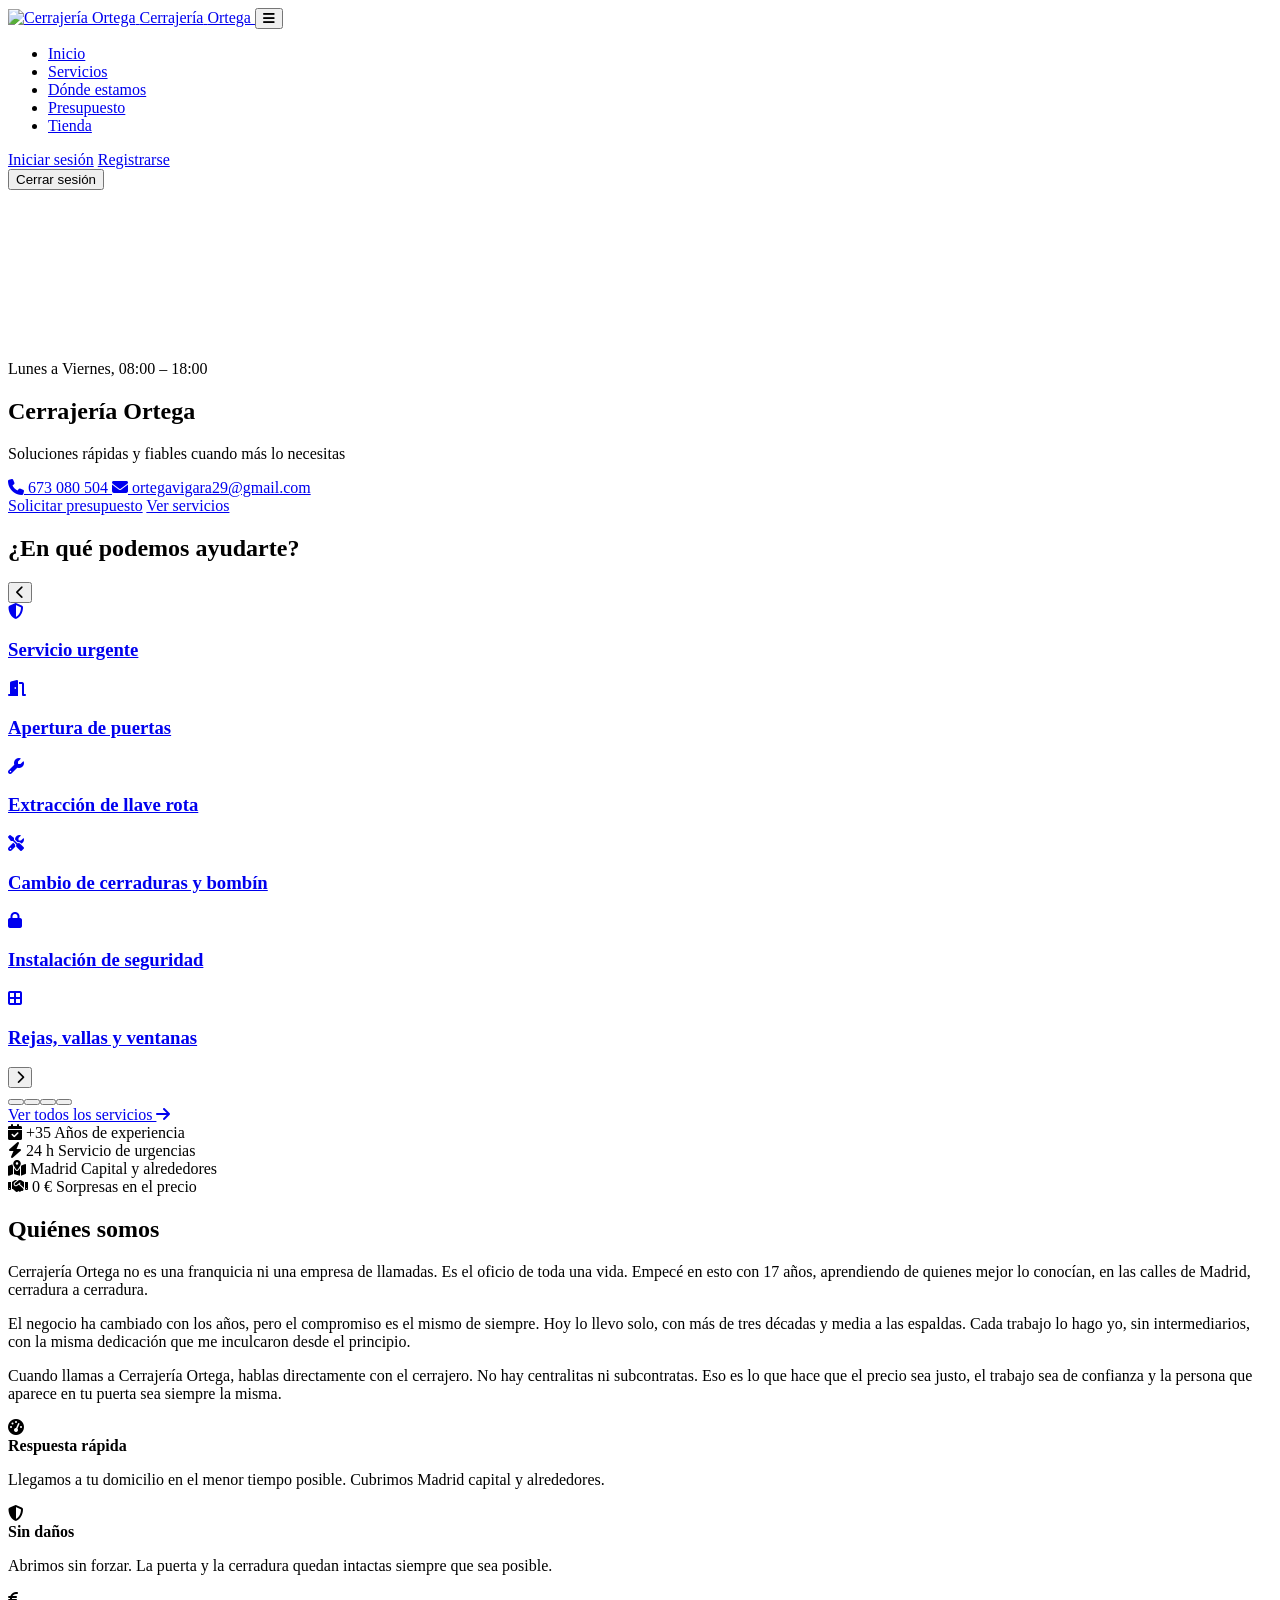
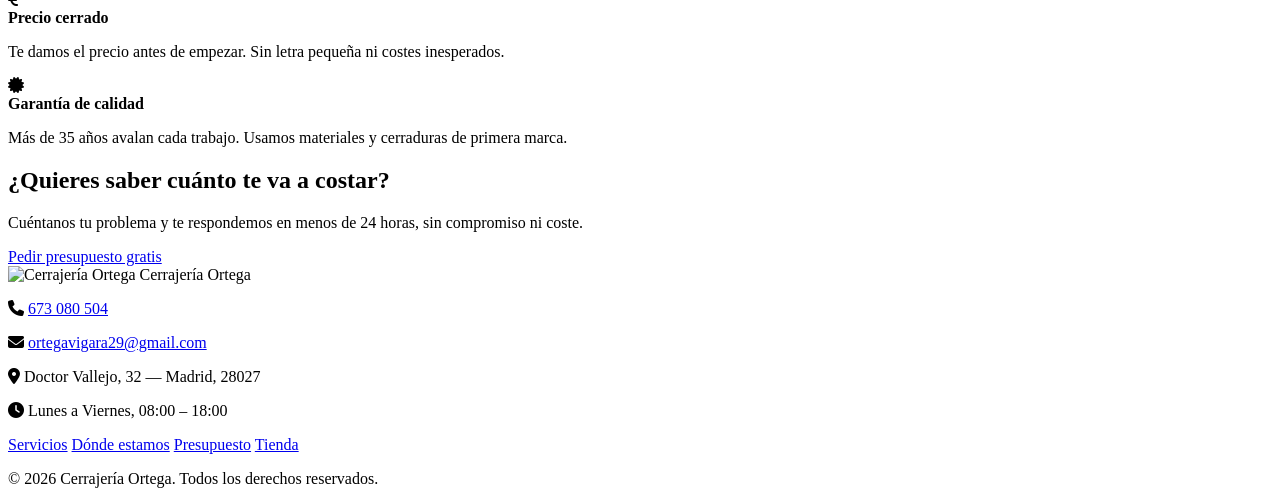
==== src/main/resources/static/index.html @ 62b172a0 "Initial commit — TFG Cerrajería Ortega Spring Boot 3 + MySQL + JWT + Groq (llama3). Arquitectura hex" ====
<!DOCTYPE html>
<html lang="es">
<head>
    <meta charset="UTF-8">
    <meta name="viewport" content="width=device-width, initial-scale=1.0">

    <!-- SEO Básico -->
    <title>Cerrajería Ortega | Cerrajero en Madrid</title>
    <link rel="icon" type="image/png" href="/images/Logo.png">
    <meta name="description" content="Cerrajería profesional en Madrid. Apertura de puertas, cambio de cerraduras e instalación de seguridad. Llámanos: 673 080 504">
    <meta name="keywords" content="cerrajero, cerrajería, urgencias, Madrid, apertura puertas, cambio cerradura">
    <meta name="robots" content="index, follow">
    <meta name="author" content="Cerrajería Ortega">
    <link rel="canonical" href="http://localhost:8081/index.html">

    <!-- Open Graph -->
    <meta property="og:title" content="Cerrajería Ortega | Cerrajero en Madrid">
    <meta property="og:description" content="Servicio de cerrajería profesional en Madrid. Rápido, fiable y sin sorpresas. Llámanos ahora.">
    <meta property="og:type" content="website">
    <meta property="og:url" content="http://localhost:8081/index.html">
    <meta property="og:locale" content="es_ES">

    <link rel="preconnect" href="https://fonts.googleapis.com">
    <link rel="preconnect" href="https://fonts.gstatic.com" crossorigin>
    <link href="https://fonts.googleapis.com/css2?family=Lora:ital,wght@0,400;0,600;0,700;1,400&display=swap" rel="stylesheet">
    <link rel="stylesheet" href="https://cdnjs.cloudflare.com/ajax/libs/font-awesome/6.5.2/css/all.min.css">
    <link rel="stylesheet" href="/css/nav.css">
    <link rel="stylesheet" href="/css/index.css">
    <link rel="stylesheet" href="/css/chatbot.css">
</head>
<body>

    <!-- NAVEGACIÓN -->
    <nav class="navbar">
        <a href="/index.html" class="navbar-logo">
            <img src="/images/Logo.png" alt="Cerrajería Ortega" style="height:100px;width:auto;">
            <span class="navbar-logo-texto">
                <span class="navbar-logo-sub">Cerrajería</span>
                <span class="navbar-logo-nombre">Ortega</span>
            </span>
        </a>

        <button class="navbar-hamburger" id="nav-hamburger" aria-label="Abrir menú">
            <i class="fa-solid fa-bars"></i>
        </button>

        <ul class="navbar-links" id="nav-links">
            <li><a href="/index.html">Inicio</a></li>
            <li><a href="/servicios.html">Servicios</a></li>
            <li><a href="/ubicacion.html">Dónde estamos</a></li>
            <li><a href="/presupuesto.html">Presupuesto</a></li>
            <li><a href="/tienda.html">Tienda</a></li>
        </ul>

        <div class="navbar-auth" id="nav-auth">
            <div id="nav-invitado">
                <a href="/login.html" class="btn-nav-login">Iniciar sesión</a>
                <a href="/registro.html" class="btn-nav-registro">Registrarse</a>
            </div>
            <div class="navbar-usuario" id="nav-usuario">
                <span class="navbar-email" id="nav-email"></span>
                <a href="/admin.html" id="nav-admin" class="btn-nav-login" style="display:none">
                    <i class="fa-solid fa-screwdriver-wrench"></i> Admin
                </a>
                <button class="btn-nav-logout" id="btn-logout">Cerrar sesión</button>
            </div>
        </div>
    </nav>

    <main>

        <!-- HERO -->
        <section class="hero">
            <video class="hero-video" autoplay loop muted playsinline>
                <source src="/images/Video_cerrajeria_inicio.mp4" type="video/mp4">
            </video>
            <div class="hero-contenido">
                <p class="hero-subtitulo">Lunes a Viernes, 08:00 – 18:00</p>
                <h1 class="hero-titulo">Cerrajería Ortega</h1>
                <p class="hero-slogan">Soluciones rápidas y fiables cuando más lo necesitas</p>
                <a href="tel:673080504" class="hero-telefono">
                    <i class="fa-solid fa-phone"></i>
                    673 080 504
                </a>
                <a href="mailto:ortegavigara29@gmail.com" class="hero-email">
                    <i class="fa-solid fa-envelope"></i>
                    ortegavigara29@gmail.com
                </a>
                <div class="hero-acciones">
                    <a href="/presupuesto.html" class="btn-hero-primario">Solicitar presupuesto</a>
                    <a href="/servicios.html" class="btn-hero-secundario">Ver servicios</a>
                </div>
            </div>
        </section>

        <!-- SERVICIOS PREVIEW -->
        <section class="servicios-preview">
            <div class="servicios-preview-inner">
                <h2>¿En qué podemos ayudarte?</h2>
                <div class="carrusel-wrapper">
                    <button class="carrusel-btn" id="carrusel-prev" aria-label="Anterior">
                        <i class="fa-solid fa-chevron-left"></i>
                    </button>
                    <div class="carrusel-track-container">
                        <div class="carrusel-track" id="carrusel-track">
                            <a class="servicio-card" href="/servicios.html#servicio-urgente">
                                <i class="fa-solid fa-shield-halved"></i>
                                <h3>Servicio urgente</h3>
                            </a>
                            <a class="servicio-card" href="/servicios.html#apertura-puertas">
                                <i class="fa-solid fa-door-open"></i>
                                <h3>Apertura de puertas</h3>
                            </a>
                            <a class="servicio-card" href="/servicios.html#extraccion-llave-rota">
                                <i class="fa-solid fa-wrench"></i>
                                <h3>Extracción de llave rota</h3>
                            </a>
                            <a class="servicio-card" href="/servicios.html#cambio-cerraduras">
                                <i class="fa-solid fa-screwdriver-wrench"></i>
                                <h3>Cambio de cerraduras y bombín</h3>
                            </a>
                            <a class="servicio-card" href="/servicios.html#instalacion-seguridad">
                                <i class="fa-solid fa-lock"></i>
                                <h3>Instalación de seguridad</h3>
                            </a>
                            <a class="servicio-card" href="/servicios.html#rejas-vallas">
                                <i class="fa-solid fa-border-all"></i>
                                <h3>Rejas, vallas y ventanas</h3>
                            </a>
                        </div>
                    </div>
                    <button class="carrusel-btn" id="carrusel-next" aria-label="Siguiente">
                        <i class="fa-solid fa-chevron-right"></i>
                    </button>
                </div>
                <div class="carrusel-dots" id="carrusel-dots"></div>
                <a href="/servicios.html" class="btn-ver-todos">
                    Ver todos los servicios <i class="fa-solid fa-arrow-right"></i>
                </a>
            </div>
        </section>

        <!-- CIFRAS DE CONFIANZA -->
        <section class="stats-confianza">
            <div class="stats-inner">
                <div class="stat-item">
                    <i class="fa-solid fa-calendar-check"></i>
                    <span class="stat-numero">+35</span>
                    <span class="stat-label">Años de experiencia</span>
                </div>
                <div class="stat-item">
                    <i class="fa-solid fa-bolt"></i>
                    <span class="stat-numero">24 h</span>
                    <span class="stat-label">Servicio de urgencias</span>
                </div>
                <div class="stat-item">
                    <i class="fa-solid fa-map-location-dot"></i>
                    <span class="stat-numero">Madrid</span>
                    <span class="stat-label">Capital y alrededores</span>
                </div>
                <div class="stat-item">
                    <i class="fa-solid fa-handshake"></i>
                    <span class="stat-numero">0 €</span>
                    <span class="stat-label">Sorpresas en el precio</span>
                </div>
            </div>
        </section>

        <!-- SOBRE NOSOTROS -->
        <section class="sobre-nosotros">
            <div class="sobre-inner">
                <div class="sobre-texto">
                    <h2>Quiénes somos</h2>
                    <p>Cerrajería Ortega no es una franquicia ni una empresa de llamadas. Es el oficio de toda una vida. Empecé en esto con 17 años, aprendiendo de quienes mejor lo conocían, en las calles de Madrid, cerradura a cerradura.</p>
                    <p>El negocio ha cambiado con los años, pero el compromiso es el mismo de siempre. Hoy lo llevo solo, con más de tres décadas y media a las espaldas. Cada trabajo lo hago yo, sin intermediarios, con la misma dedicación que me inculcaron desde el principio.</p>
                    <p>Cuando llamas a Cerrajería Ortega, hablas directamente con el cerrajero. No hay centralitas ni subcontratas. Eso es lo que hace que el precio sea justo, el trabajo sea de confianza y la persona que aparece en tu puerta sea siempre la misma.</p>
                </div>
                <div class="sobre-puntos">
                    <div class="punto-clave">
                        <i class="fa-solid fa-gauge-high"></i>
                        <div>
                            <strong>Respuesta rápida</strong>
                            <p>Llegamos a tu domicilio en el menor tiempo posible. Cubrimos Madrid capital y alrededores.</p>
                        </div>
                    </div>
                    <div class="punto-clave">
                        <i class="fa-solid fa-shield-halved"></i>
                        <div>
                            <strong>Sin daños</strong>
                            <p>Abrimos sin forzar. La puerta y la cerradura quedan intactas siempre que sea posible.</p>
                        </div>
                    </div>
                    <div class="punto-clave">
                        <i class="fa-solid fa-euro-sign"></i>
                        <div>
                            <strong>Precio cerrado</strong>
                            <p>Te damos el precio antes de empezar. Sin letra pequeña ni costes inesperados.</p>
                        </div>
                    </div>
                    <div class="punto-clave">
                        <i class="fa-solid fa-certificate"></i>
                        <div>
                            <strong>Garantía de calidad</strong>
                            <p>Más de 35 años avalan cada trabajo. Usamos materiales y cerraduras de primera marca.</p>
                        </div>
                    </div>
                </div>
            </div>
        </section>

        <!-- CTA PRESUPUESTO -->
        <section class="cta-presupuesto">
            <div class="cta-inner">
                <h2>¿Quieres saber cuánto te va a costar?</h2>
                <p>Cuéntanos tu problema y te respondemos en menos de 24 horas, sin compromiso ni coste.</p>
                <a href="/presupuesto.html" class="btn-cta">Pedir presupuesto gratis</a>
            </div>
        </section>

    </main>

    <!-- FOOTER -->
    <footer class="footer">
        <div class="footer-inner">
            <div class="footer-logo">
                <img src="/images/Logo.png" alt="Cerrajería Ortega" style="height:100px;width:auto;">
                <span>Cerrajería Ortega</span>
            </div>
            <div class="footer-contacto">
                <p><i class="fa-solid fa-phone"></i> <a href="tel:673080504">673 080 504</a></p>
                <p><i class="fa-solid fa-envelope"></i> <a href="mailto:ortegavigara29@gmail.com">ortegavigara29@gmail.com</a></p>
                <p><i class="fa-solid fa-location-dot"></i> Doctor Vallejo, 32 — Madrid, 28027</p>
                <p><i class="fa-solid fa-clock"></i> Lunes a Viernes, 08:00 – 18:00</p>
            </div>
            <nav class="footer-links" aria-label="Navegación del pie de página">
                <a href="/servicios.html">Servicios</a>
                <a href="/ubicacion.html">Dónde estamos</a>
                <a href="/presupuesto.html">Presupuesto</a>
                <a href="/tienda.html">Tienda</a>
            </nav>
        </div>
        <p class="footer-copy">&copy; 2026 Cerrajería Ortega. Todos los derechos reservados.</p>
    </footer>

    <script src="/js/nav.js"></script>
    <script src="/js/chatbot.js"></script>
    <script>
    (function () {
        const track      = document.getElementById('carrusel-track');
        const prevBtn    = document.getElementById('carrusel-prev');
        const nextBtn    = document.getElementById('carrusel-next');
        const dotsEl     = document.getElementById('carrusel-dots');
        const GAP        = 24;
        const slides     = Array.from(track.children);
        const total      = slides.length;
        let current      = 0;

        function visible() {
            return window.innerWidth > 820 ? 3 : window.innerWidth > 520 ? 2 : 1;
        }

        function maxIdx() { return total - visible(); }

        function goTo(idx, animate) {
            const max = maxIdx();
            current = ((idx % (max + 1)) + (max + 1)) % (max + 1);
            if (animate === false) track.style.transition = 'none';
            track.style.transform = `translateX(-${current * (slides[0].offsetWidth + GAP)}px)`;
            if (animate === false) { track.offsetHeight; track.style.transition = ''; }
            renderDots();
        }

        function renderDots() {
            dotsEl.innerHTML = '';
            for (let i = 0; i <= maxIdx(); i++) {
                const d = document.createElement('button');
                d.className = 'carrusel-dot' + (i === current ? ' activo' : '');
                d.setAttribute('aria-label', 'Ir al servicio ' + (i + 1));
                d.addEventListener('click', () => { stopAuto(); goTo(i); startAuto(); });
                dotsEl.appendChild(d);
            }
        }

        prevBtn.addEventListener('click', () => goTo(current - 1));
        nextBtn.addEventListener('click', () => goTo(current + 1));

        window.addEventListener('resize', () => goTo(Math.min(current, maxIdx()), false));

        goTo(0, false);
    })();
    </script>
</body>
</html>
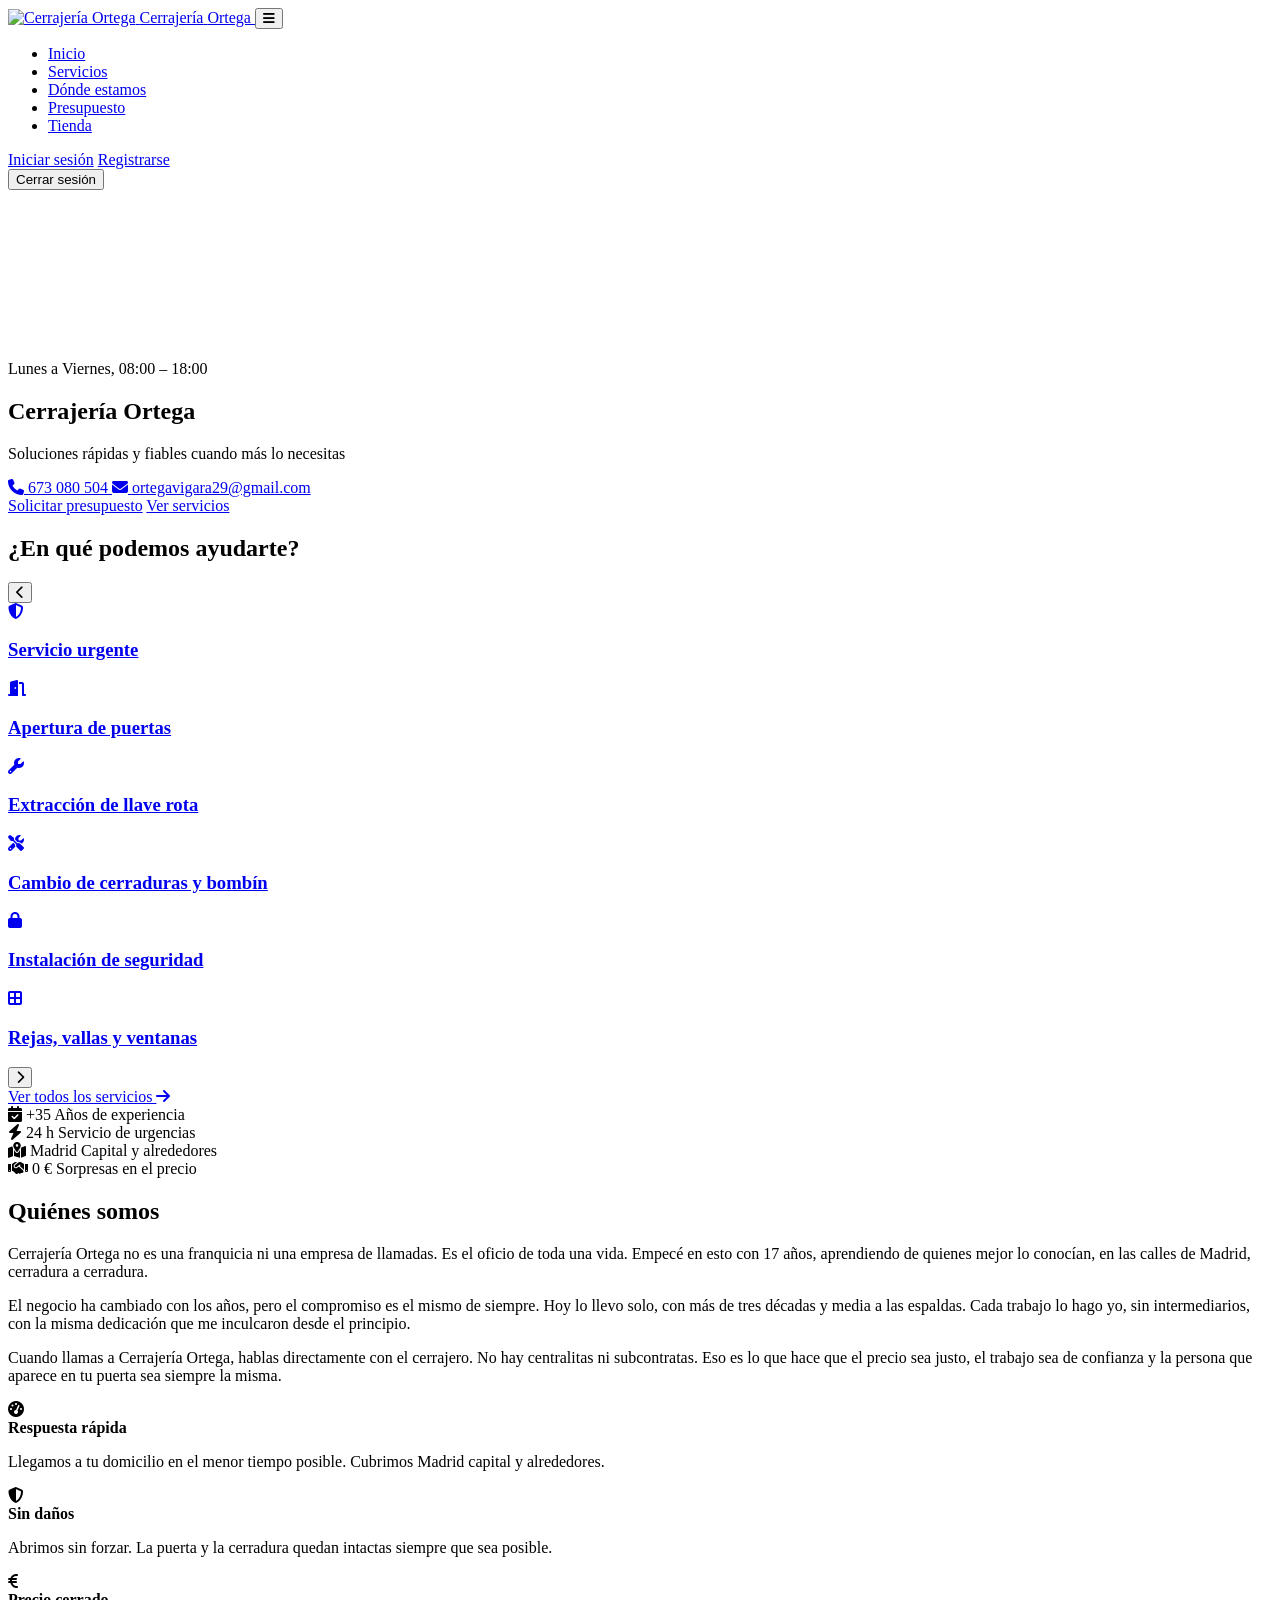
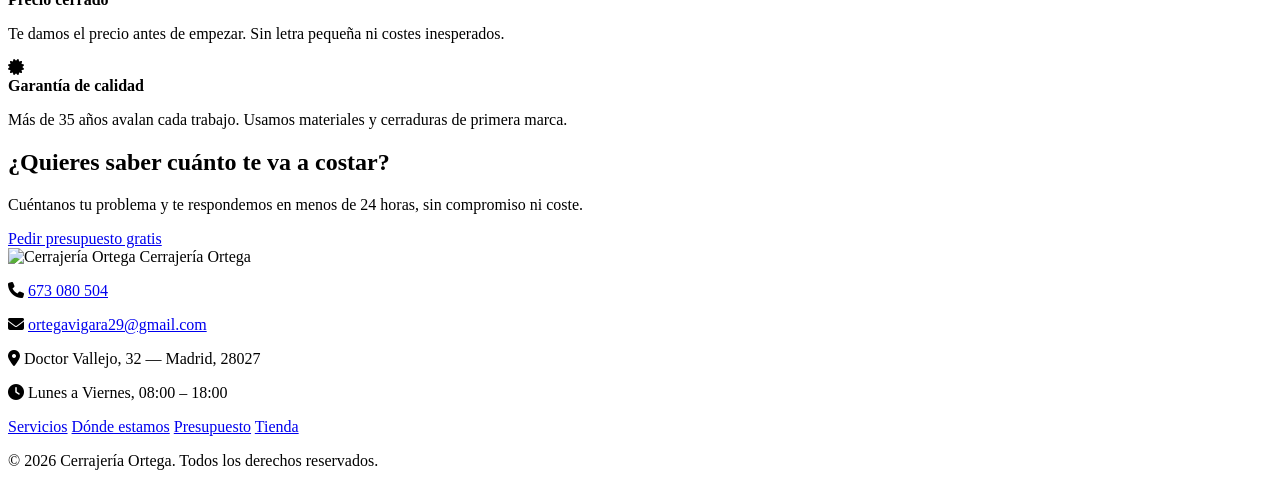
==== commit 9fa016ab: "Limpiar y refactorizar frontend: HTML, JS y CSS - Extraer script inline del carrusel de index.html a" ====
--- a/src/main/resources/static/index.html
+++ b/src/main/resources/static/index.html
@@ -4,21 +4,9 @@
     <meta charset="UTF-8">
     <meta name="viewport" content="width=device-width, initial-scale=1.0">
 
-    <!-- SEO Básico -->
     <title>Cerrajería Ortega | Cerrajero en Madrid</title>
     <link rel="icon" type="image/png" href="/images/Logo.png">
     <meta name="description" content="Cerrajería profesional en Madrid. Apertura de puertas, cambio de cerraduras e instalación de seguridad. Llámanos: 673 080 504">
-    <meta name="keywords" content="cerrajero, cerrajería, urgencias, Madrid, apertura puertas, cambio cerradura">
-    <meta name="robots" content="index, follow">
-    <meta name="author" content="Cerrajería Ortega">
-    <link rel="canonical" href="http://localhost:8081/index.html">
-
-    <!-- Open Graph -->
-    <meta property="og:title" content="Cerrajería Ortega | Cerrajero en Madrid">
-    <meta property="og:description" content="Servicio de cerrajería profesional en Madrid. Rápido, fiable y sin sorpresas. Llámanos ahora.">
-    <meta property="og:type" content="website">
-    <meta property="og:url" content="http://localhost:8081/index.html">
-    <meta property="og:locale" content="es_ES">
 
     <link rel="preconnect" href="https://fonts.googleapis.com">
     <link rel="preconnect" href="https://fonts.gstatic.com" crossorigin>
@@ -30,7 +18,7 @@
 </head>
 <body>
 
-    <!-- NAVEGACIÓN -->
+    <!-- Navegacion -->
     <nav class="navbar">
         <a href="/index.html" class="navbar-logo">
             <img src="/images/Logo.png" alt="Cerrajería Ortega" style="height:100px;width:auto;">
@@ -69,7 +57,7 @@
 
     <main>
 
-        <!-- HERO -->
+        <!-- Hero -->
         <section class="hero">
             <video class="hero-video" autoplay loop muted playsinline>
                 <source src="/images/Video_cerrajeria_inicio.mp4" type="video/mp4">
@@ -93,7 +81,7 @@
             </div>
         </section>
 
-        <!-- SERVICIOS PREVIEW -->
+        <!-- Servicios preview -->
         <section class="servicios-preview">
             <div class="servicios-preview-inner">
                 <h2>¿En qué podemos ayudarte?</h2>
@@ -140,7 +128,7 @@
             </div>
         </section>
 
-        <!-- CIFRAS DE CONFIANZA -->
+        <!-- Cifras de confianza -->
         <section class="stats-confianza">
             <div class="stats-inner">
                 <div class="stat-item">
@@ -166,7 +154,7 @@
             </div>
         </section>
 
-        <!-- SOBRE NOSOTROS -->
+        <!-- Sobre nosotros -->
         <section class="sobre-nosotros">
             <div class="sobre-inner">
                 <div class="sobre-texto">
@@ -208,7 +196,7 @@
             </div>
         </section>
 
-        <!-- CTA PRESUPUESTO -->
+        <!-- CTA presupuesto -->
         <section class="cta-presupuesto">
             <div class="cta-inner">
                 <h2>¿Quieres saber cuánto te va a costar?</h2>
@@ -219,7 +207,7 @@
 
     </main>
 
-    <!-- FOOTER -->
+    <!-- Footer -->
     <footer class="footer">
         <div class="footer-inner">
             <div class="footer-logo">
@@ -244,50 +232,6 @@
 
     <script src="/js/nav.js"></script>
     <script src="/js/chatbot.js"></script>
-    <script>
-    (function () {
-        const track      = document.getElementById('carrusel-track');
-        const prevBtn    = document.getElementById('carrusel-prev');
-        const nextBtn    = document.getElementById('carrusel-next');
-        const dotsEl     = document.getElementById('carrusel-dots');
-        const GAP        = 24;
-        const slides     = Array.from(track.children);
-        const total      = slides.length;
-        let current      = 0;
-
-        function visible() {
-            return window.innerWidth > 820 ? 3 : window.innerWidth > 520 ? 2 : 1;
-        }
-
-        function maxIdx() { return total - visible(); }
-
-        function goTo(idx, animate) {
-            const max = maxIdx();
-            current = ((idx % (max + 1)) + (max + 1)) % (max + 1);
-            if (animate === false) track.style.transition = 'none';
-            track.style.transform = `translateX(-${current * (slides[0].offsetWidth + GAP)}px)`;
-            if (animate === false) { track.offsetHeight; track.style.transition = ''; }
-            renderDots();
-        }
-
-        function renderDots() {
-            dotsEl.innerHTML = '';
-            for (let i = 0; i <= maxIdx(); i++) {
-                const d = document.createElement('button');
-                d.className = 'carrusel-dot' + (i === current ? ' activo' : '');
-                d.setAttribute('aria-label', 'Ir al servicio ' + (i + 1));
-                d.addEventListener('click', () => { stopAuto(); goTo(i); startAuto(); });
-                dotsEl.appendChild(d);
-            }
-        }
-
-        prevBtn.addEventListener('click', () => goTo(current - 1));
-        nextBtn.addEventListener('click', () => goTo(current + 1));
-
-        window.addEventListener('resize', () => goTo(Math.min(current, maxIdx()), false));
-
-        goTo(0, false);
-    })();
-    </script>
+    <script src="/js/index.js"></script>
 </body>
 </html>
